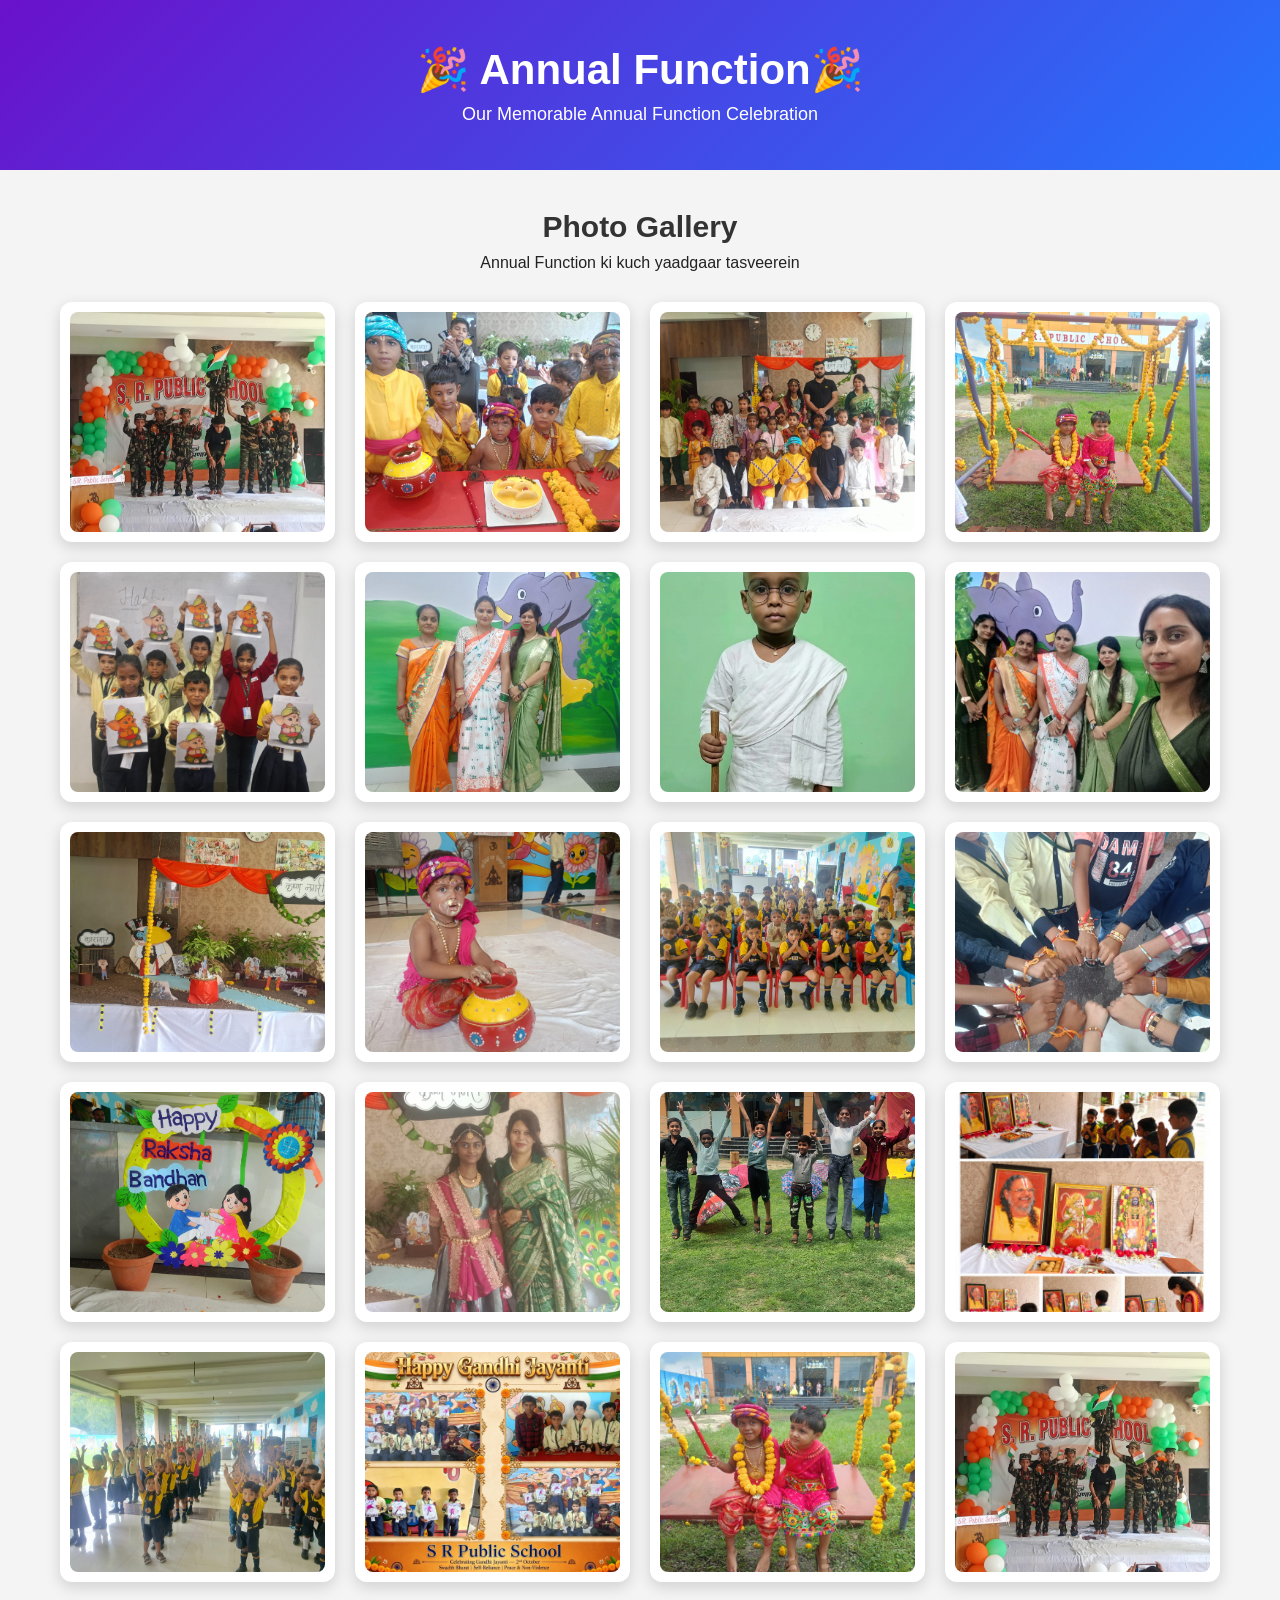
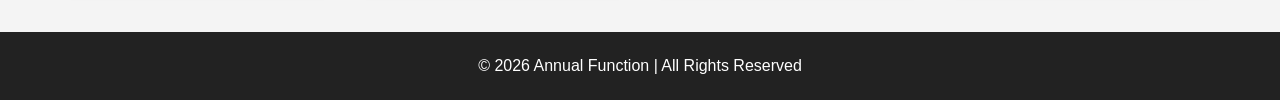
==== annual-function.html @ 5a0efb88 "update Annual function" ====
<!DOCTYPE html>
<html lang="en">
<head>
    <meta charset="UTF-8">
    <meta name="viewport" content="width=device-width, initial-scale=1.0">
    <title>Annual Function 2026</title>

    <style>
        * {
            margin: 0;
            padding: 0;
            box-sizing: border-box;
        }

        body {
            font-family: Arial, sans-serif;
            background: #f4f4f4;
            color: #222;
        }

        header {
            background: linear-gradient(135deg, #6a11cb, #2575fc);
            color: white;
            text-align: center;
            padding: 45px 20px;
        }

        header h1 {
            font-size: 42px;
            margin-bottom: 10px;
        }

        header p {
            font-size: 18px;
        }

        .container {
            max-width: 1200px;
            margin: 40px auto;
            padding: 0 20px;
        }

        .intro {
            text-align: center;
            margin-bottom: 30px;
        }

        .intro h2 {
            font-size: 30px;
            color: #333;
            margin-bottom: 10px;
        }

        .gallery {
            display: grid;
            grid-template-columns: repeat(4, 1fr);
            gap: 20px;
        }

        .photo {
            background: white;
            padding: 10px;
            border-radius: 12px;
            box-shadow: 0 5px 15px rgba(0,0,0,0.15);
            transition: 0.3s;
        }

        .photo:hover {
            transform: translateY(-7px);
            box-shadow: 0 10px 25px rgba(0,0,0,0.25);
        }

        .photo img {
            width: 100%;
            height: 220px;
            object-fit: cover;
            border-radius: 8px;
            display: block;
        }

        .caption {
            text-align: center;
            padding: 12px 5px 5px;
            font-weight: bold;
            color: #444;
        }

        footer {
            margin-top: 50px;
            background: #222;
            color: white;
            text-align: center;
            padding: 25px;
        }

        @media (max-width: 900px) {
            .gallery {
                grid-template-columns: repeat(2, 1fr);
            }
        }

        @media (max-width: 550px) {
            header h1 {
                font-size: 30px;
            }

            .gallery {
                grid-template-columns: 1fr;
            }

            .photo img {
                height: 250px;
            }
        }
    </style>
</head>

<body>

    <header>
        <h1>🎉 Annual Function🎉</h1>
        <p>Our Memorable Annual Function Celebration</p>
    </header>

    <div class="container">

        <div class="intro">
            <h2>Photo Gallery</h2>
            <p>Annual Function ki kuch yaadgaar tasveerein</p>
        </div>

        <div class="gallery">

            <div class="photo">
                <img src="function/photo1.jpeg" alt="Annual Function Photo 1">
            </div>

            <div class="photo">
                <img src="function/photo2.jpeg" alt="Annual Function Photo 2">
            </div>

            <div class="photo">
                <img src="function/photo3.jpeg" alt="Annual Function Photo 3">
            </div>

            <div class="photo">
                <img src="function/photo4.jpeg" alt="Annual Function Photo 4">
            </div>

            <div class="photo">
                <img src="function/photo5.jpeg" alt="Annual Function Photo 5">
            </div>

            <div class="photo">
                <img src="function/photo6.jpeg" alt="Annual Function Photo 6">
            </div>

            <div class="photo">
                <img src="function/photo7.jpeg" alt="Annual Function Photo 7">
            </div>

            <div class="photo">
                <img src="function/photo8.jpeg" alt="Annual Function Photo 8">
    
            </div>

            <div class="photo">
                <img src="function/photo9.jpeg" alt="Annual Function Photo 9">
            </div>

            <div class="photo">
                <img src="function/photo10.jpeg" alt="Annual Function Photo 10">
            </div>

            <div class="photo">
                <img src="function/photo11.jpeg" alt="Annual Function Photo 11">
            </div>

            <div class="photo">
                <img src="function/photo12.jpeg" alt="Annual Function Photo 12">
            </div>

            <div class="photo">
                <img src="function/photo13.jpeg" alt="Annual Function Photo 13">
            </div>

            <div class="photo">
                <img src="function/photo14.jpeg" alt="Annual Function Photo 14">
            </div>

            <div class="photo">
                <img src="function/photo15.jpeg" alt="Annual Function Photo 15">
            </div>

            <div class="photo">
                <img src="function/photo16.jpeg" alt="Annual Function Photo 16">
            </div>

            <div class="photo">
                <img src="function/photo17.jpeg" alt="Annual Function Photo 17">
            </div>

            <div class="photo">
                <img src="function/photo18.jpeg" alt="Annual Function Photo 18">
            </div>

            <div class="photo">
                <img src="function/photo19.jpeg" alt="Annual Function Photo 19">
            </div>

            <div class="photo">
                <img src="function/photo20.jpeg" alt="Annual Function Photo 20">
            </div>

        </div>
    </div>

    <footer>
        <p>© 2026 Annual Function | All Rights Reserved</p>
    </footer>

</body>
</html>
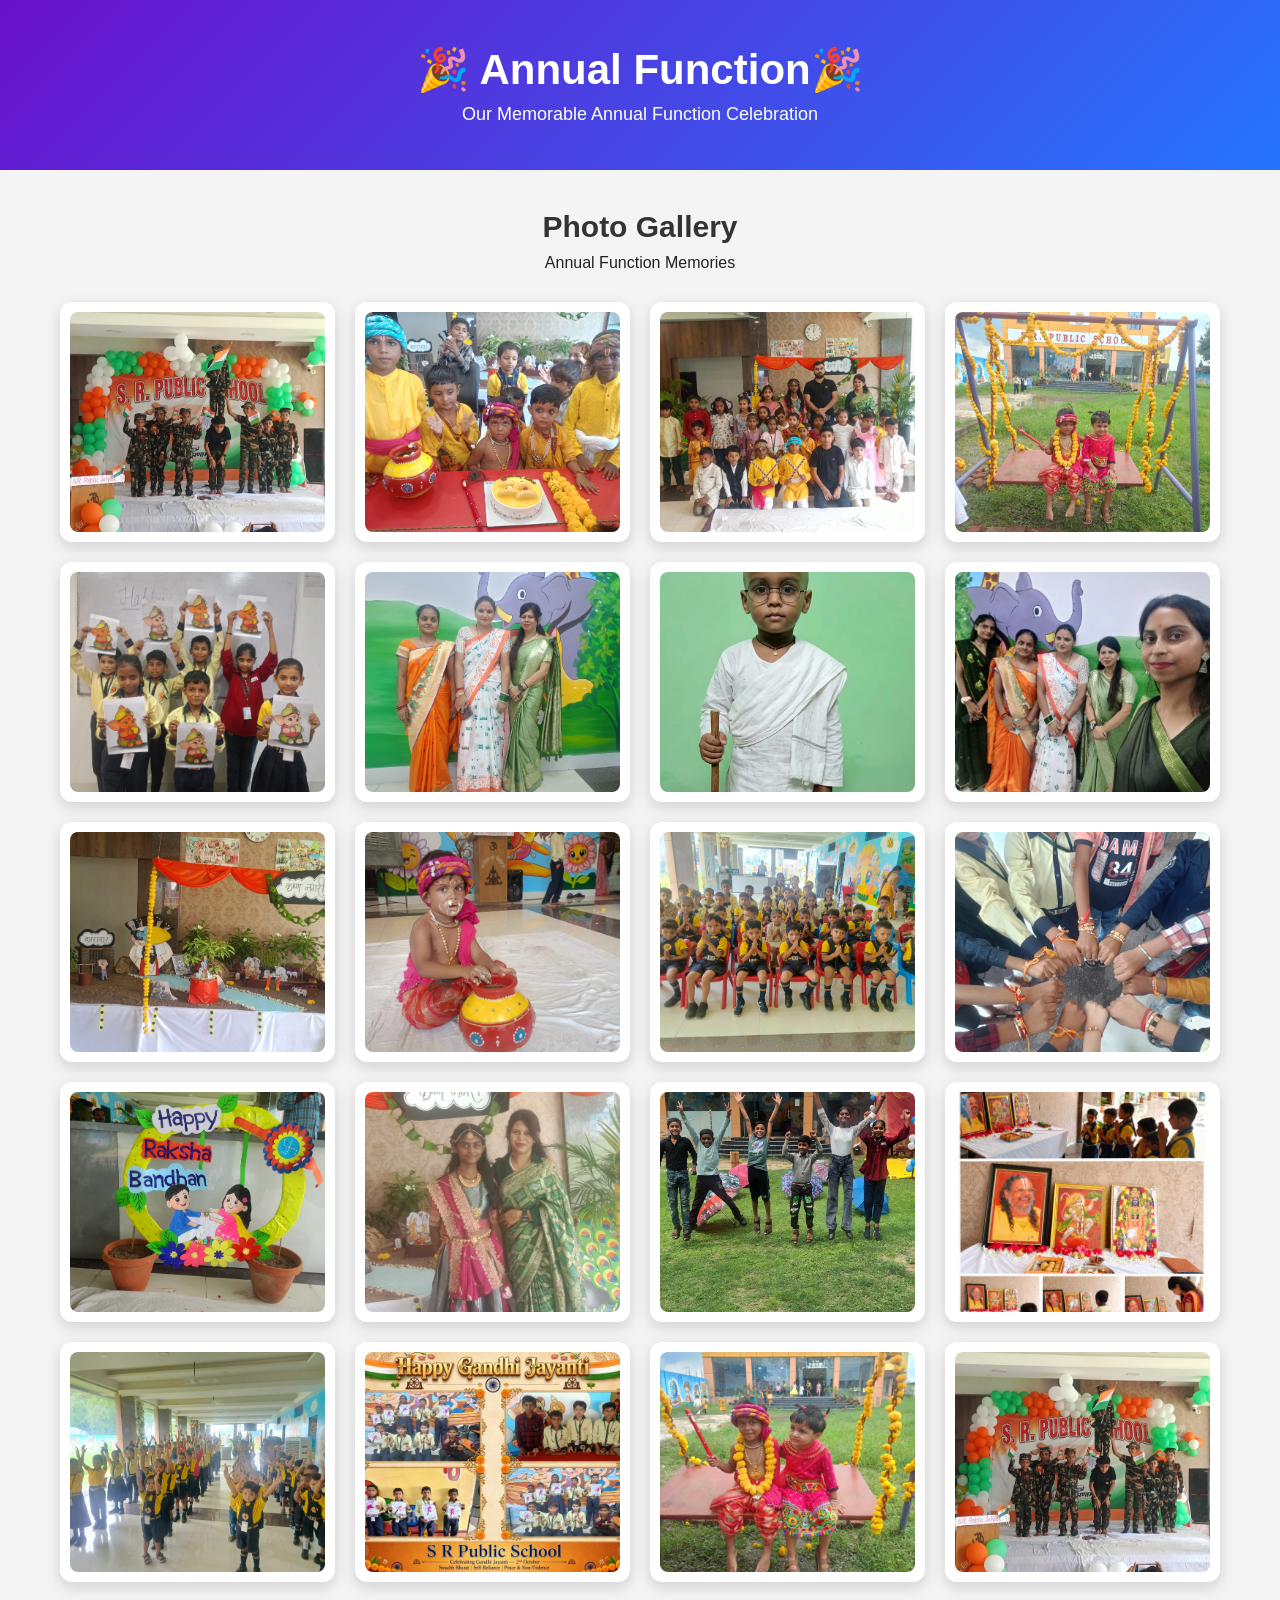
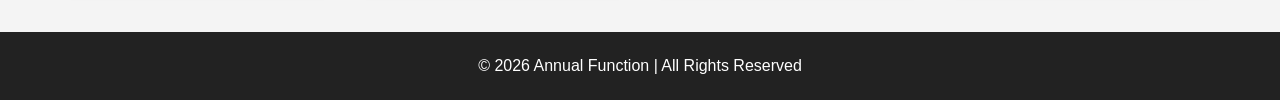
==== commit 3d11e99c: "Updated Slider" ====
--- a/annual-function.html
+++ b/annual-function.html
@@ -126,7 +126,7 @@
 
         <div class="intro">
             <h2>Photo Gallery</h2>
-            <p>Annual Function ki kuch yaadgaar tasveerein</p>
+            <p>Annual Function Memories</p>
         </div>
 
         <div class="gallery">
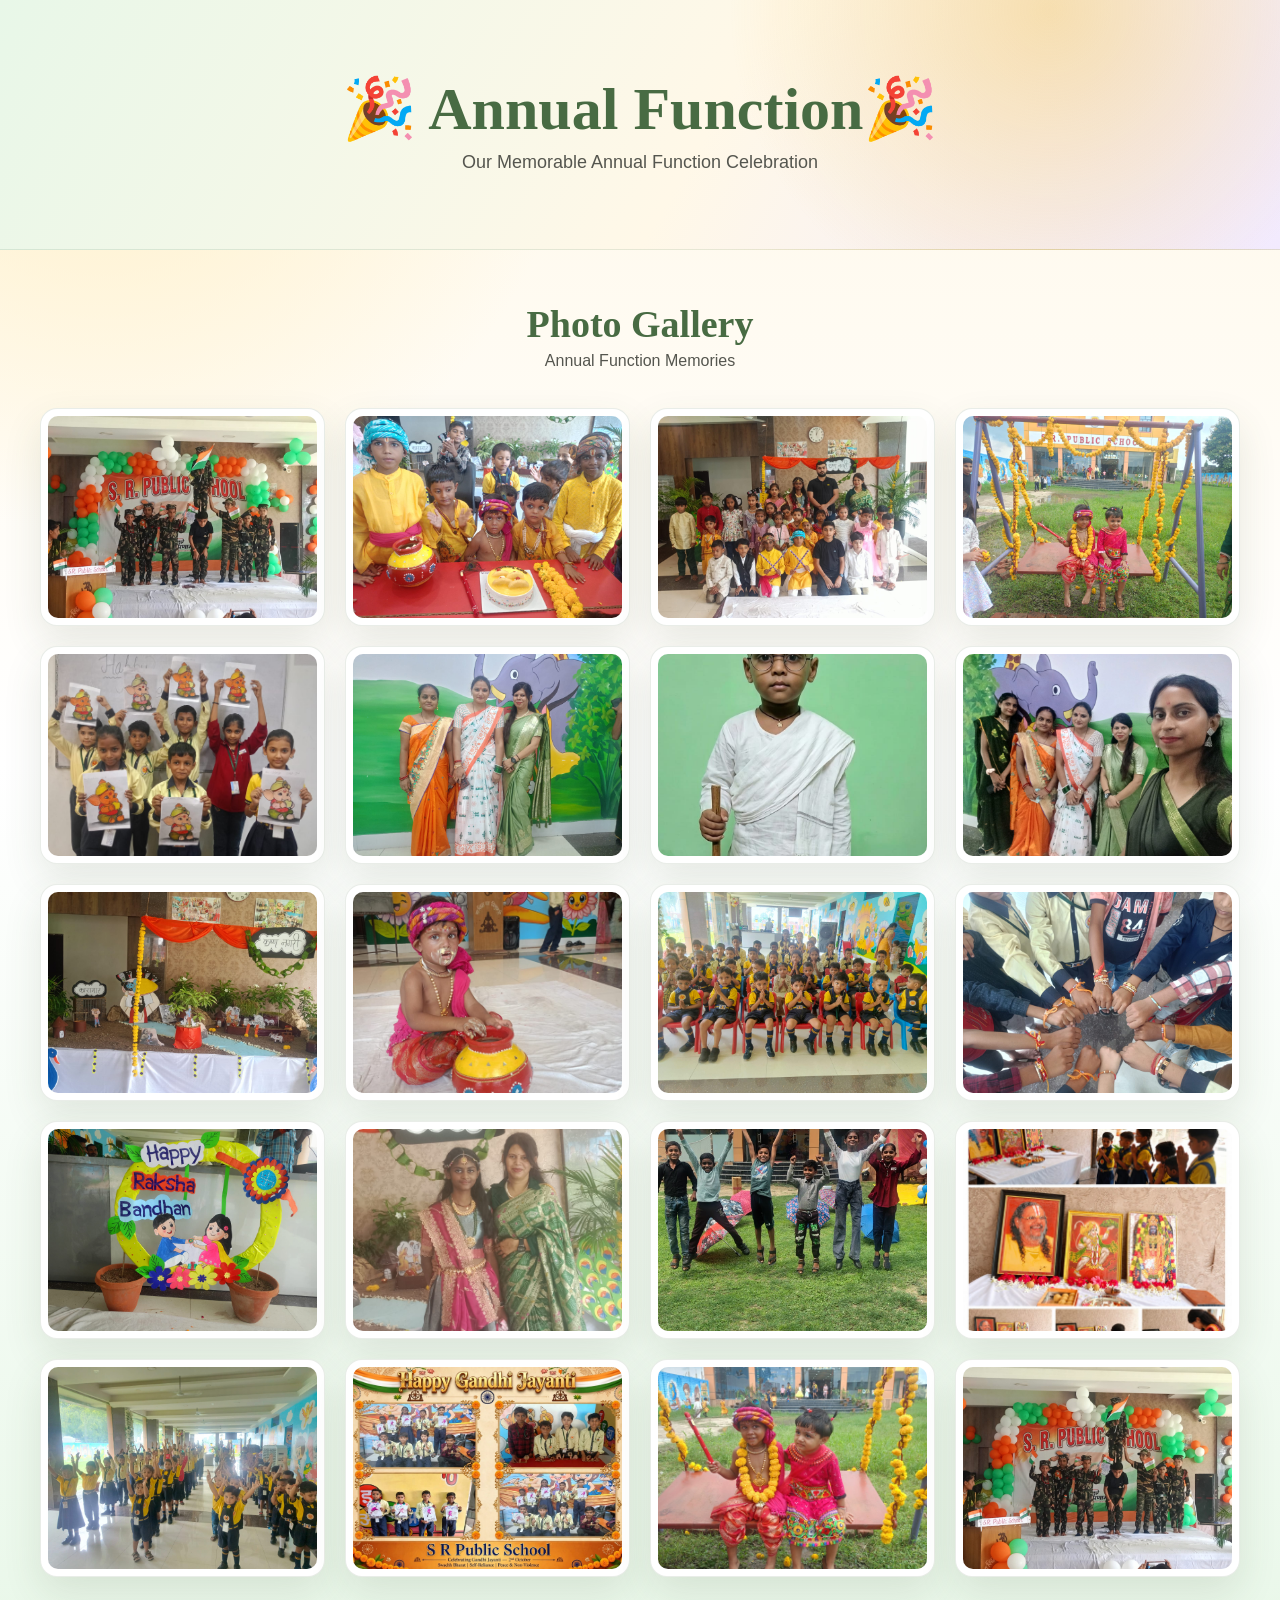
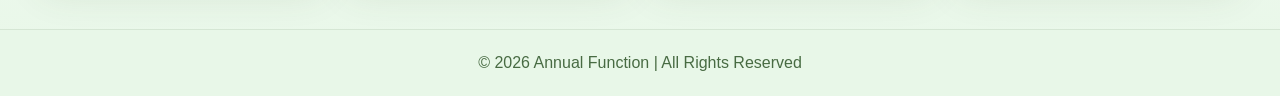
==== commit 1c4b5f0a: "change css" ====
--- a/annual-function.html
+++ b/annual-function.html
@@ -6,6 +6,16 @@
     <title>Annual Function 2026</title>
 
     <style>
+        :root {
+            --green: #486b43;
+            --accent: #6ead65;
+            --gold: #f2c14e;
+            --cream: #fff8e8;
+            --mint: #e8f7e8;
+            --text: #55564f;
+            --shadow: 0 16px 38px rgba(64, 82, 52, .12);
+        }
+
         * {
             margin: 0;
             padding: 0;
@@ -13,103 +23,121 @@
         }
 
         body {
-            font-family: Arial, sans-serif;
-            background: #f4f4f4;
-            color: #222;
+            color: var(--text);
+            background:
+                radial-gradient(circle at 8% 3%, #fff0c8 0, transparent 30rem),
+                linear-gradient(180deg, var(--cream), #fff 45%, var(--mint));
+            font-family: "DM Sans", Arial, sans-serif;
         }
 
         header {
-            background: linear-gradient(135deg, #6a11cb, #2575fc);
-            color: white;
-            text-align: center;
-            padding: 45px 20px;
+            padding: clamp(38px, 7vw, 76px) 20px;
+            border-bottom: 1px solid rgba(72, 107, 67, .12);
+            background:
+                radial-gradient(circle at 82% 4%, rgba(242, 193, 78, .4), transparent 20rem),
+                linear-gradient(120deg, var(--mint), var(--cream) 55%, #f2eafe);
+            text-align: center;
         }
 
         header h1 {
-            font-size: 42px;
-            margin-bottom: 10px;
+            margin-bottom: 9px;
+            color: var(--green);
+            font-family: "Playfair Display", Georgia, serif;
+            font-size: clamp(34px, 6vw, 60px);
+            line-height: 1.12;
+            text-wrap: balance;
         }
 
         header p {
-            font-size: 18px;
+            color: var(--text);
+            font-size: clamp(15px, 2.2vw, 18px);
         }
 
         .container {
-            max-width: 1200px;
-            margin: 40px auto;
-            padding: 0 20px;
+            width: min(1200px, calc(100% - 40px));
+            margin: clamp(32px, 5vw, 52px) auto;
         }
 
         .intro {
-            text-align: center;
-            margin-bottom: 30px;
+            margin-bottom: clamp(22px, 4vw, 38px);
+            text-align: center;
         }
 
         .intro h2 {
-            font-size: 30px;
-            color: #333;
-            margin-bottom: 10px;
+            margin-bottom: 6px;
+            color: var(--green);
+            font-family: "Playfair Display", Georgia, serif;
+            font-size: clamp(27px, 4vw, 38px);
         }
 
         .gallery {
             display: grid;
-            grid-template-columns: repeat(4, 1fr);
-            gap: 20px;
+            grid-template-columns: repeat(4, minmax(0, 1fr));
+            gap: clamp(12px, 2vw, 20px);
         }
 
         .photo {
-            background: white;
-            padding: 10px;
-            border-radius: 12px;
-            box-shadow: 0 5px 15px rgba(0,0,0,0.15);
-            transition: 0.3s;
+            min-width: 0;
+            padding: 7px;
+            border: 1px solid rgba(72, 107, 67, .12);
+            border-radius: 17px;
+            background: #fff;
+            box-shadow: var(--shadow);
+            transition: transform .25s ease, box-shadow .25s ease;
         }
 
         .photo:hover {
-            transform: translateY(-7px);
-            box-shadow: 0 10px 25px rgba(0,0,0,0.25);
+            transform: translateY(-4px);
+            box-shadow: 0 22px 42px rgba(64, 82, 52, .18);
         }
 
         .photo img {
+            display: block;
             width: 100%;
-            height: 220px;
+            aspect-ratio: 4 / 3;
+            border-radius: 10px;
             object-fit: cover;
-            border-radius: 8px;
-            display: block;
+            object-position: center;
         }
 
         .caption {
-            text-align: center;
-            padding: 12px 5px 5px;
-            font-weight: bold;
-            color: #444;
+            padding: 10px 5px 4px;
+            color: var(--green);
+            font-weight: 700;
+            text-align: center;
         }
 
         footer {
             margin-top: 50px;
-            background: #222;
-            color: white;
-            text-align: center;
-            padding: 25px;
+            padding: 24px 18px;
+            border-top: 1px solid rgba(72, 107, 67, .12);
+            background: var(--mint);
+            color: var(--green);
+            text-align: center;
         }
 
         @media (max-width: 900px) {
             .gallery {
-                grid-template-columns: repeat(2, 1fr);
+                grid-template-columns: repeat(2, minmax(0, 1fr));
             }
         }
 
         @media (max-width: 550px) {
-            header h1 {
-                font-size: 30px;
-            }
-
+            .container {
+                width: calc(100% - 28px);
+            }
+        }
+
+        @media (max-width: 360px) {
             .gallery {
                 grid-template-columns: 1fr;
             }
-
-            .photo img {
-                height: 250px;
+        }
+
+        @media (prefers-reduced-motion: reduce) {
+            *, *::before, *::after {
+                scroll-behavior: auto !important;
+                transition-duration: .01ms !important;
             }
         }
     </style>
